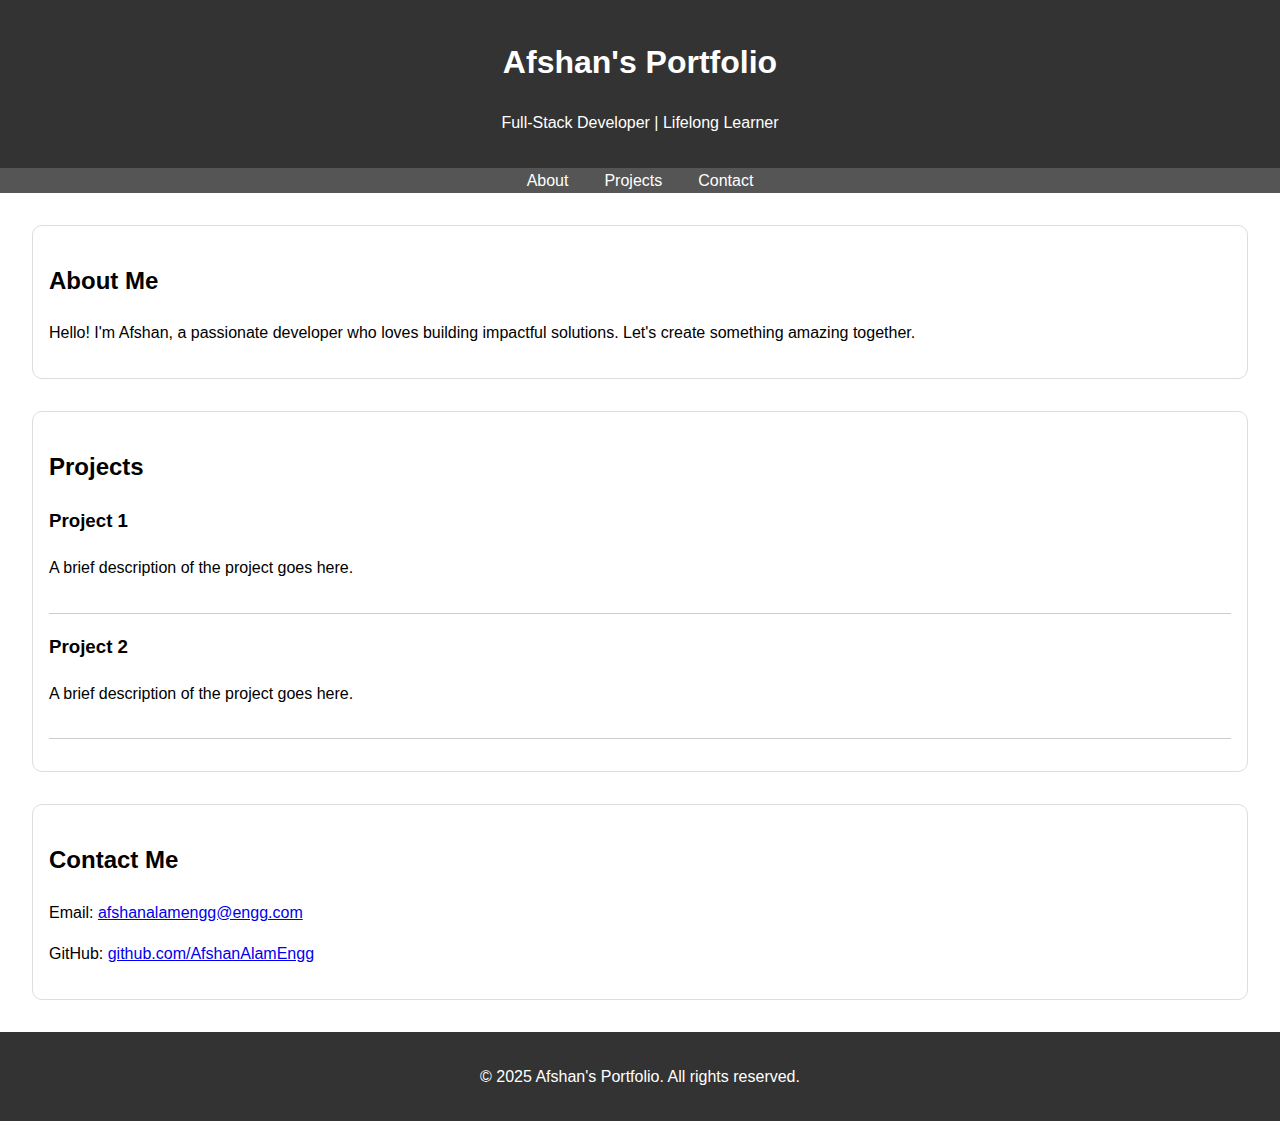
==== index.html @ 1583fb21 "Version 1 - Initial developer portfolio" ====
<!DOCTYPE html>
<html lang="en">
<head>
  <meta charset="UTF-8">
  <meta name="viewport" content="width=device-width, initial-scale=1.0">
  <title>Developer Portfolio</title>
  <link rel="stylesheet" href="style.css">
</head>
<body>
  <header>
    <h1>Afshan's Portfolio</h1>
    <p>Full-Stack Developer | Lifelong Learner</p>
  </header>
  <nav>
    <ul>
      <li><a href="#about">About</a></li>
      <li><a href="#projects">Projects</a></li>
      <li><a href="#contact">Contact</a></li>
    </ul>
  </nav>
  <section id="about">
    <h2>About Me</h2>
    <p>Hello! I'm Afshan, a passionate developer who loves building impactful solutions. Let's create something amazing together.</p>
  </section>
  <section id="projects">
    <h2>Projects</h2>
    <div class="project">
      <h3>Project 1</h3>
      <p>A brief description of the project goes here.</p>
    </div>
    <div class="project">
      <h3>Project 2</h3>
      <p>A brief description of the project goes here.</p>
    </div>
  </section>
  <section id="contact">
    <h2>Contact Me</h2>
    <p>Email: <a href="mailto:afshanalamengg@gmail.com">afshanalamengg@engg.com</a></p>
    <p>GitHub: <a href="https://github.com/AfshanAlamEngg" target="_blank">github.com/AfshanAlamEngg</a></p>
  </section>
  <footer>
    <p>&copy; 2025 Afshan's Portfolio. All rights reserved.</p>
  </footer>
  <script src="script.js"></script>
</body>
</html>
---- style.css ----
body {
  font-family: Arial, sans-serif;
  margin: 0;
  padding: 0;
  line-height: 1.6;
}

header {
  text-align: center;
  background-color: #333;
  color: #fff;
  padding: 1rem 0;
}

nav ul {
  list-style: none;
  display: flex;
  justify-content: center;
  padding: 0;
  margin: 0;
  background-color: #555;
}

nav ul li {
  margin: 0 10px;
}

nav ul li a {
  text-decoration: none;
  color: white;
  padding: 0.5rem;
}

nav ul li a:hover {
  background-color: #222;
  border-radius: 5px;
}

section {
  margin: 2rem;
  padding: 1rem;
  border: 1px solid #ddd;
  border-radius: 10px;
}

.project {
  border-bottom: 1px solid #ccc;
  padding-bottom: 1rem;
  margin-bottom: 1rem;
}

footer {
  text-align: center;
  padding: 1rem;
  background-color: #333;
  color: #fff;
}
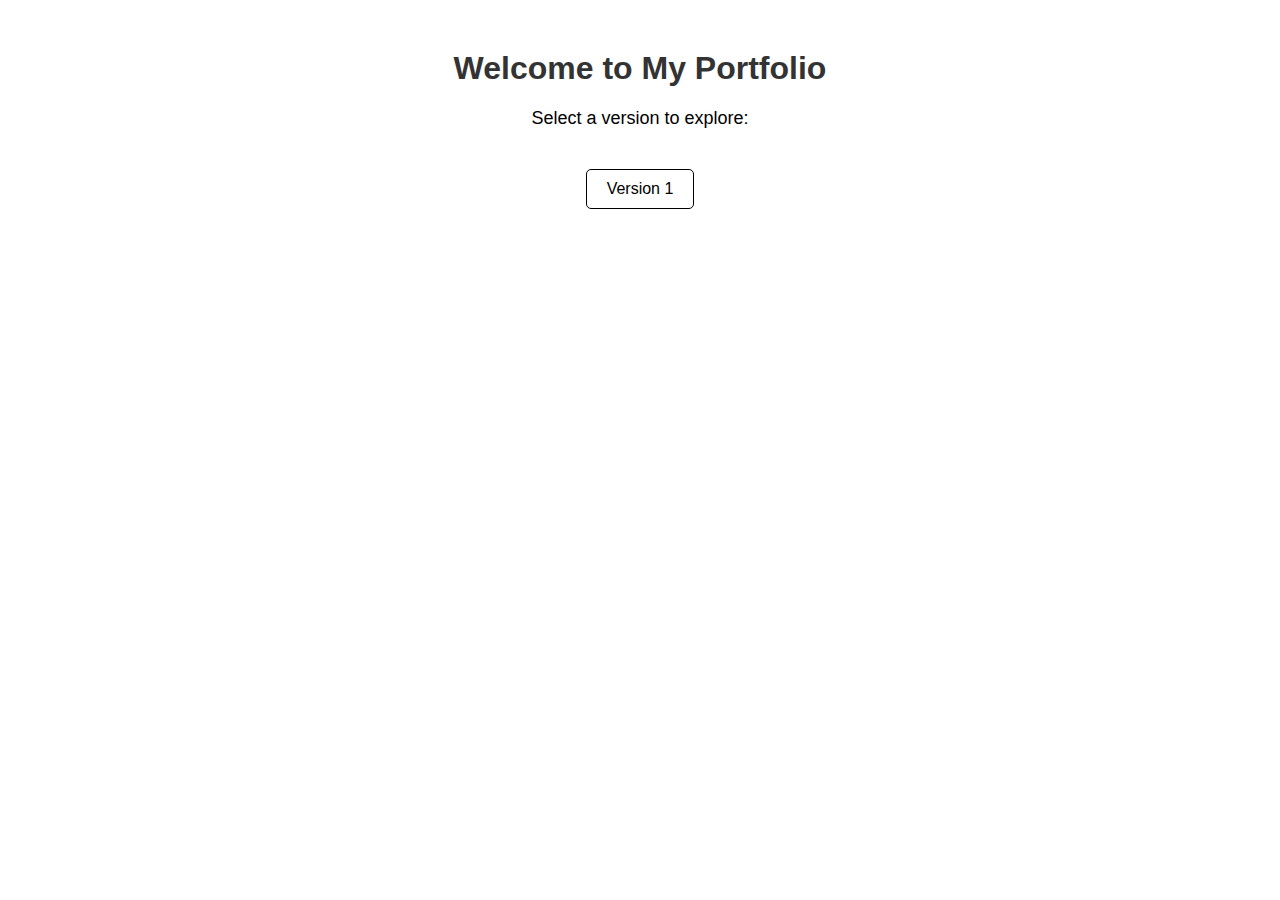
==== commit 5ac5dc63: "Added: Root file for selecting version of Portfolio" ====
--- a/index.html
+++ b/index.html
@@ -1,46 +1,17 @@
 <!DOCTYPE html>
 <html lang="en">
 <head>
-  <meta charset="UTF-8">
-  <meta name="viewport" content="width=device-width, initial-scale=1.0">
-  <title>Developer Portfolio</title>
-  <link rel="stylesheet" href="style.css">
+    <meta charset="UTF-8">
+    <meta name="viewport" content="width=device-width, initial-scale=1.0">
+    <title>Portfolio Selector</title>
+    <link rel="stylesheet" href="styles.css">
 </head>
 <body>
-  <header>
-    <h1>Afshan's Portfolio</h1>
-    <p>Full-Stack Developer | Lifelong Learner</p>
-  </header>
-  <nav>
-    <ul>
-      <li><a href="#about">About</a></li>
-      <li><a href="#projects">Projects</a></li>
-      <li><a href="#contact">Contact</a></li>
-    </ul>
-  </nav>
-  <section id="about">
-    <h2>About Me</h2>
-    <p>Hello! I'm Afshan, a passionate developer who loves building impactful solutions. Let's create something amazing together.</p>
-  </section>
-  <section id="projects">
-    <h2>Projects</h2>
-    <div class="project">
-      <h3>Project 1</h3>
-      <p>A brief description of the project goes here.</p>
-    </div>
-    <div class="project">
-      <h3>Project 2</h3>
-      <p>A brief description of the project goes here.</p>
-    </div>
-  </section>
-  <section id="contact">
-    <h2>Contact Me</h2>
-    <p>Email: <a href="mailto:afshanalamengg@gmail.com">afshanalamengg@engg.com</a></p>
-    <p>GitHub: <a href="https://github.com/AfshanAlamEngg" target="_blank">github.com/AfshanAlamEngg</a></p>
-  </section>
-  <footer>
-    <p>&copy; 2025 Afshan's Portfolio. All rights reserved.</p>
-  </footer>
-  <script src="script.js"></script>
+    <h1>Welcome to My Portfolio</h1>
+    <p>Select a version to explore:</p>
+    <a class="link" href="v1/">Version 1</a><br>
+    <!-- <a class="link" href="version2/index.html">Version 2</a><br>
+    <a class="link" href="version3/index.html">Version 3</a> -->
+    <script src="scripts.js"></script>
 </body>
 </html>
--- a/styles.css
+++ b/styles.css
@@ -0,0 +1,28 @@
+body {
+    font-family: Arial, sans-serif;
+    text-align: center;
+    margin-top: 50px;
+}
+
+h1 {
+    color: #333;
+}
+
+p {
+    font-size: 18px;
+    margin-bottom: 20px;
+}
+
+.link {
+    margin: 20px;
+    padding: 10px 20px;
+    border: 1px solid #000;
+    border-radius: 5px;
+    text-decoration: none;
+    color: #000;
+    display: inline-block;
+}
+
+.link:hover {
+    background-color: #f0f0f0;
+}
